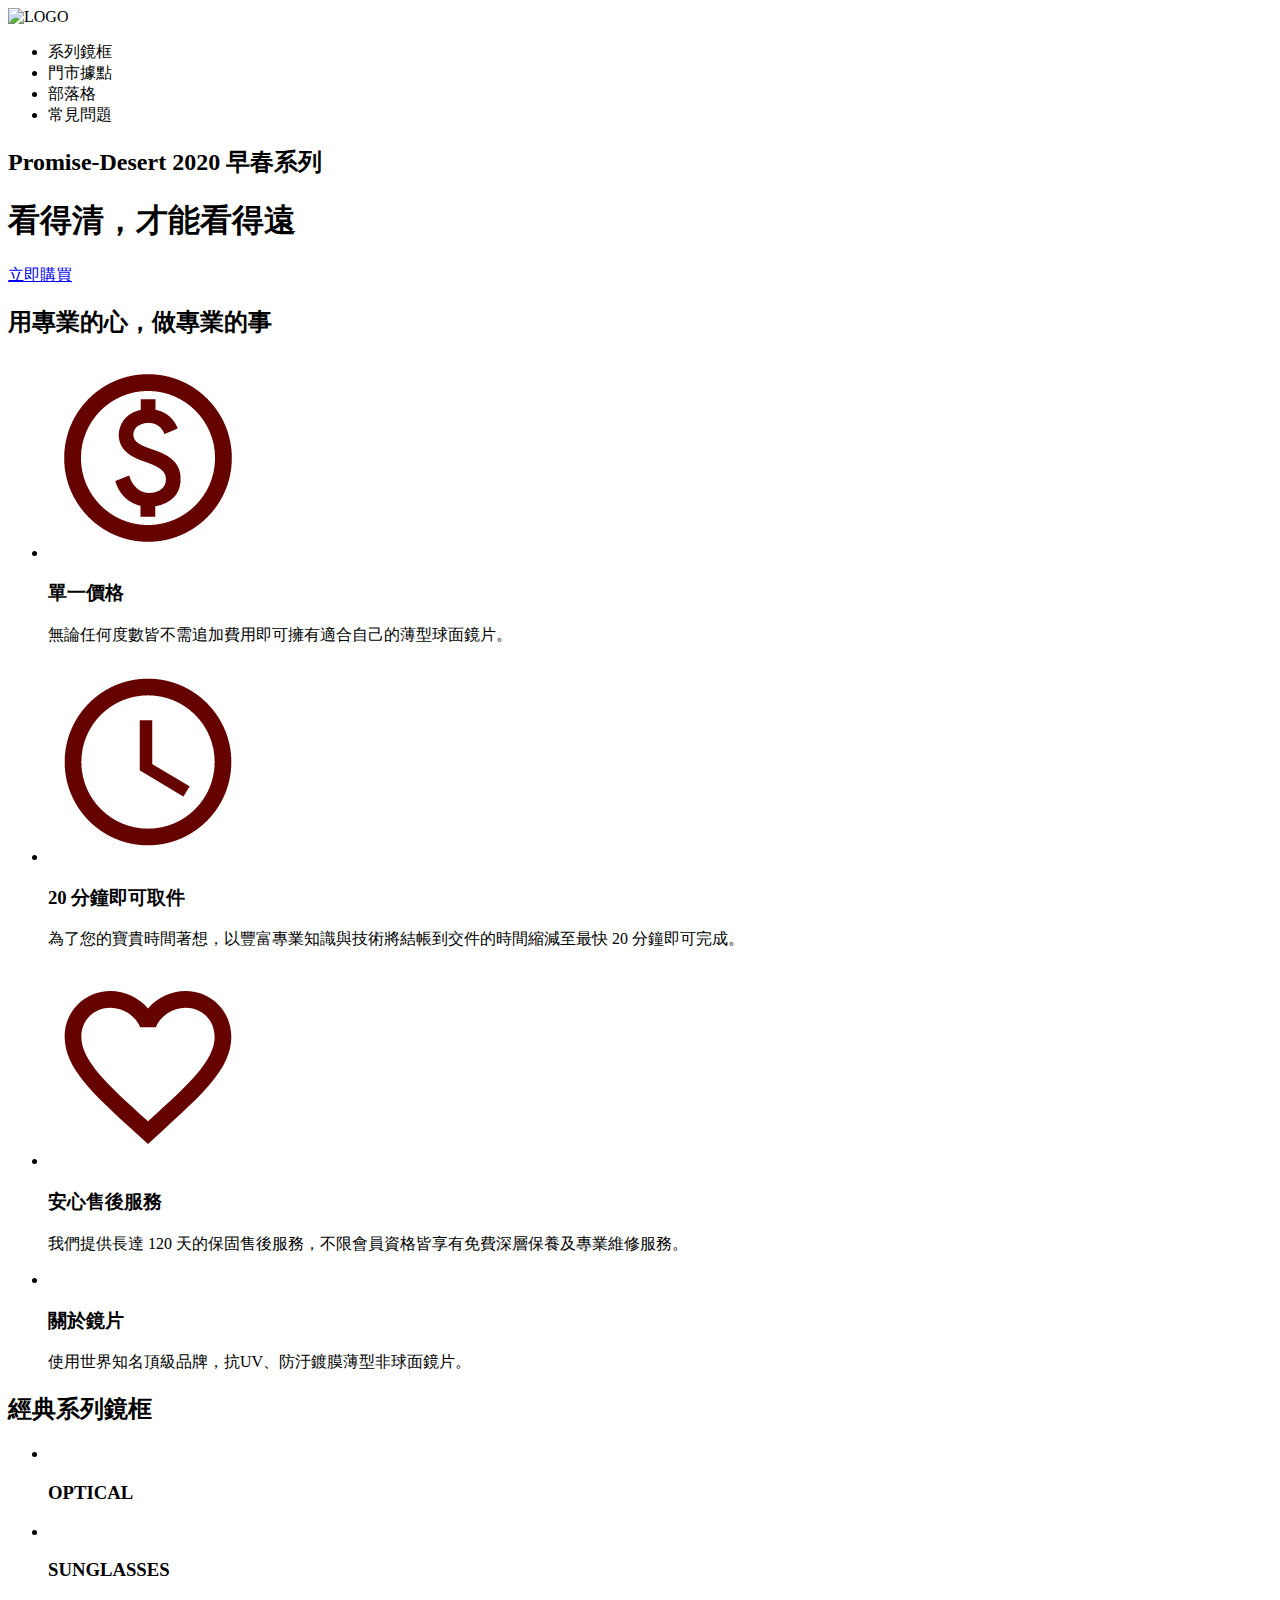
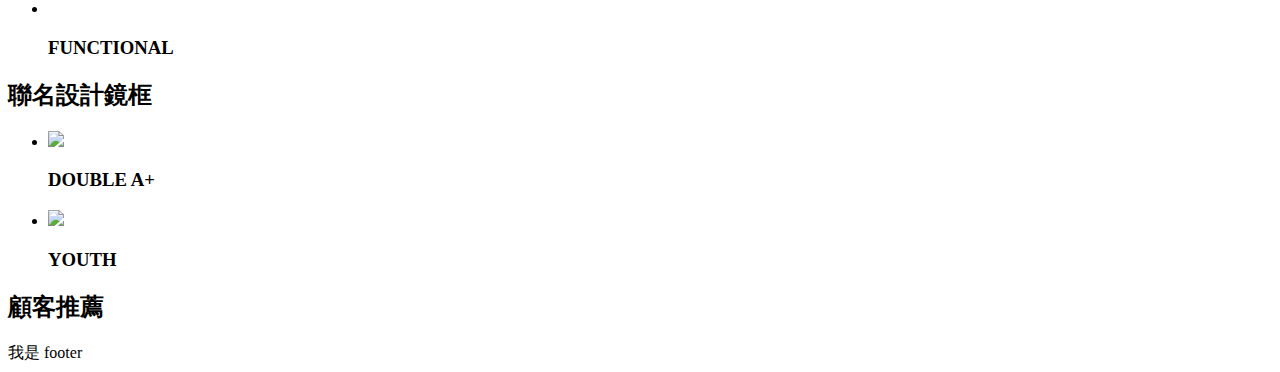
==== index.html @ e1f9dd33 "Updates" ====
<!DOCTYPE html>
<html lang="en">

<head>
  <meta charset="UTF-8" />
  <meta http-equiv="X-UA-Compatible" content="IE=edge" />
  <meta name="viewport" content="width=device-width, initial-scale=1.0" />
  <title>眼鏡官網</title>
  <link rel="preconnect" href="https://fonts.gstatic.com" crossorigin>
  <link href="https://fonts.googleapis.com/css2?family=Noto+Sans+TC:wght@100&display=swap" rel="stylesheet">
  <link rel="stylesheet"
    href="https://fonts.googleapis.com/css2?family=Material+Symbols+Outlined:opsz,wght,FILL,GRAD@20..48,100..700,0..1,-50..200" />
  <link href="https://fonts.googleapis.com/css2?family=Noto+Sans+TC:wght@700&display=swap" rel="stylesheet">
  <link rel="preconnect" href="https://fonts.googleapis.com">
  <link rel="preconnect" href="https://fonts.gstatic.com" crossorigin>
  <link href="https://fonts.googleapis.com/css2?family=Noto+Sans+TC&display=swap" rel="stylesheet">
  
  <script type="module" crossorigin src="/week4/assets/index-c46504b3.js"></script>
  <link rel="stylesheet" href="/week4/assets/index-bec1f094.css">
</head>

<body>
  <div class="header-container">
    <div class="container header">
        <img class=" logo"
            src="https://github.com/hexschool/2022-web-layout-training/blob/main/week3-4/logo-white.png?raw=true"
            alt="LOGO">
        <ul class="menu d-flex">
            <li>系列鏡框</li>
            <li>門市據點</li>
            <li>部落格</li>
            <li>常見問題</li>
        </ul>
    </div>

</div>    <div class="header-page container">
      <div class="container title d-flex">
        <h2>Promise-Desert 2020 早春系列</h2>
        <h1>看得清，才能看得遠</h1>
        <a href="#"><span>立即購買</span></a>
      </div>
    </div>
    <div class="content">
      <div class="container">
        <h2>用專業的心，做專業的事</h2>
        <ul class="d-flex home-section">
          <li>
            <img src="[data-uri]" alt="">
            <h3>單一價格</h3>
            <p>無論任何度數皆不需追加費用即可擁有適合自己的薄型球面鏡片。</p>
          </li>
          <li>
            <img src="[data-uri]" alt="">
            <h3>20 分鐘即可取件</h3>
            <p>為了您的寶貴時間著想，以豐富專業知識與技術將結帳到交件的時間縮減至最快 20 分鐘即可完成。</p>
          </li>
          <li>
            <img src="[data-uri]" alt="">
            <h3>安心售後服務</h3>
            <p>我們提供長達 120 天的保固售後服務，不限會員資格皆享有免費深層保養及專業維修服務。</p>
          </li>
          <li>
            <img src="../assets/images/home-section2-4.png" alt="">
            <h3>關於鏡片</h3>
            <p>使用世界知名頂級品牌，抗UV、防汙鍍膜薄型非球面鏡片。</p>
          </li>
        </ul>
      </div>
    </div>
    <div class="product">
      <div class="container">
        <h2>經典系列鏡框</h2>
        <ul class="d-flex">
          <li><img src="/week4/assets/home-section3-1-bb26ab65.png" alt="">
            <h3>OPTICAL</h3>
          </li>
          <li><img src="/week4/assets/home-section3-2-38fdd6aa.png" alt="">
            <h3>SUNGLASSES</h3>
          </li>
          <li><img src="/week4/assets/home-section3-3-52db7b9d.png" alt="">
            <h3>FUNCTIONAL</h3>
          </li>
        </ul>
      </div>
      <div class="pro-bg">
        <h2>聯名設計鏡框</h2>
        <ul class="d-flex product2">
          <li>
            <img src="/week4/assets/home-section4-1-59894574.png">
            <h3>DOUBLE A+</h3>
          </li>
          <li>
            <img src="/week4/assets/home-section4-2-daaeb8bc.png">
            <h3>YOUTH</h3>
          </li>
        </ul>
      </div>
    </div>
    <div class="recommad">
      <h2>顧客推薦</h2>

    </div>
    <footer class="footer">我是 footer</footer>
      
</body>

</html>
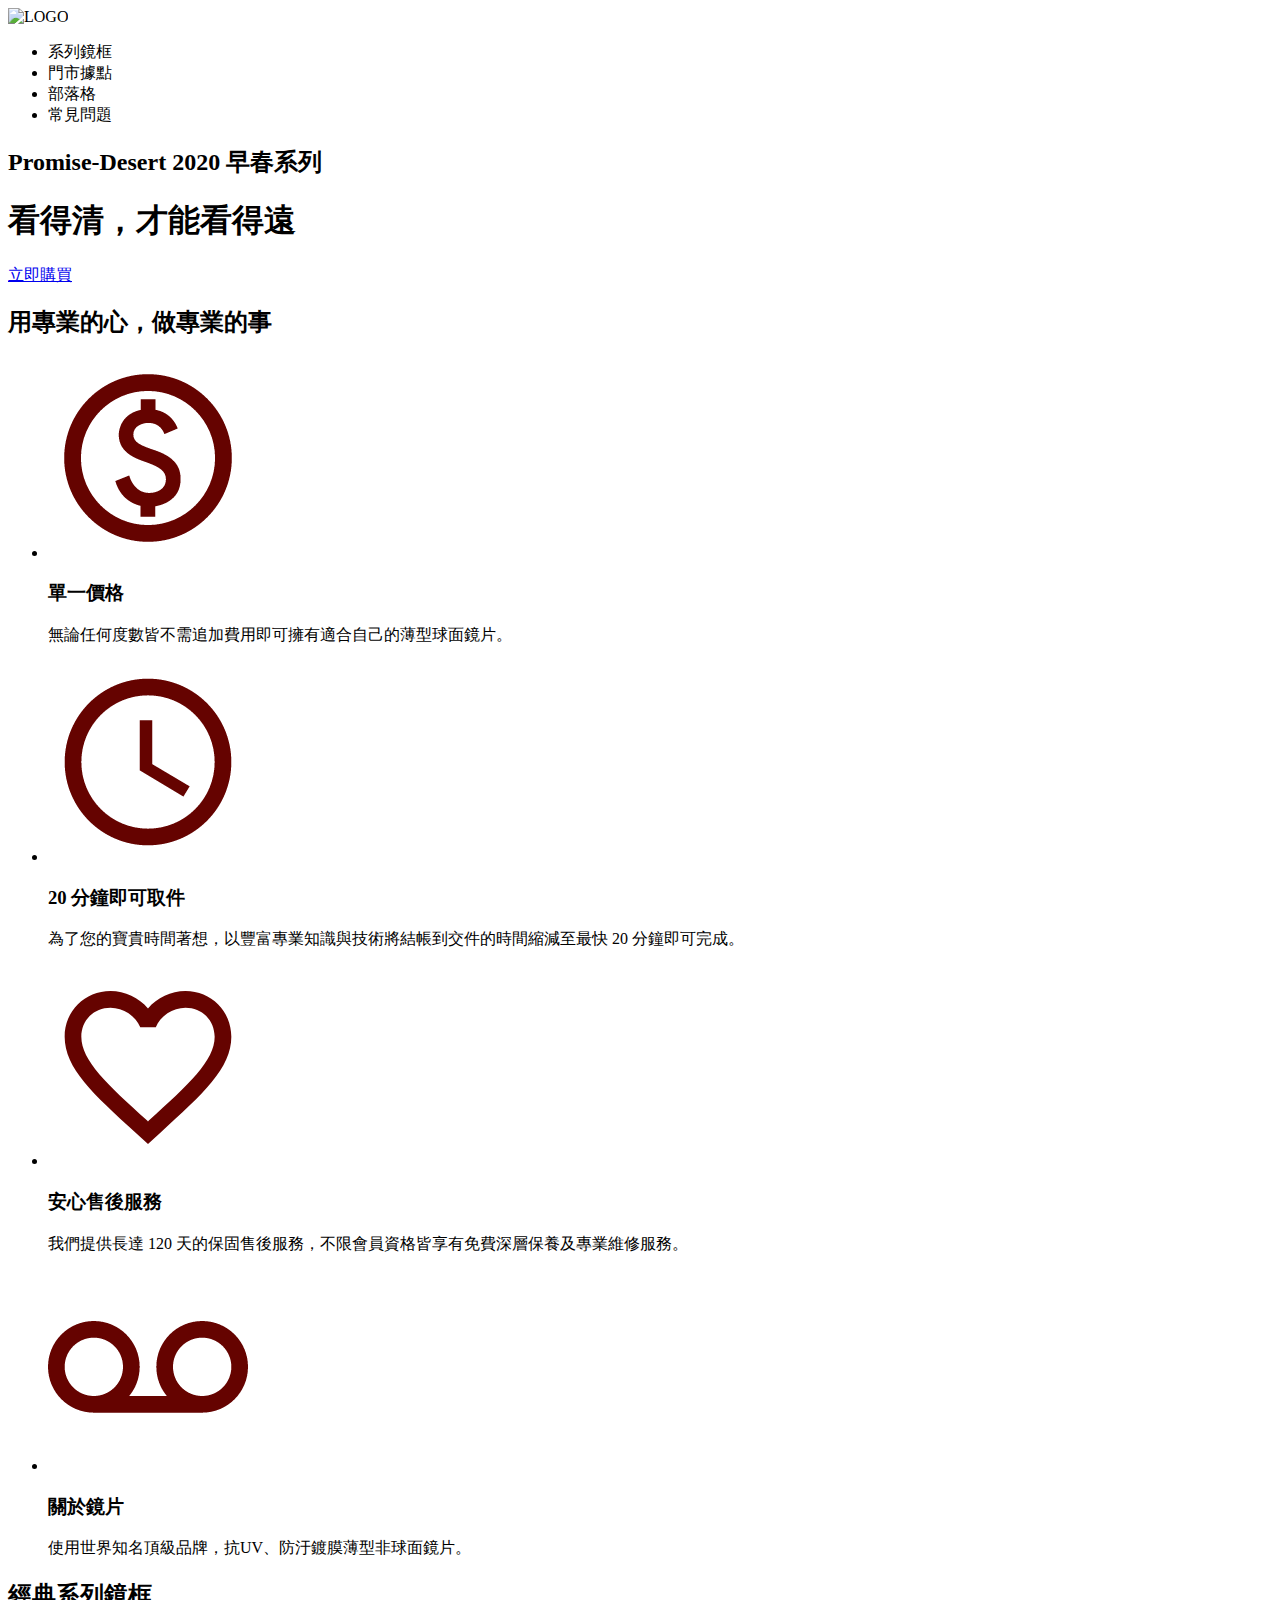
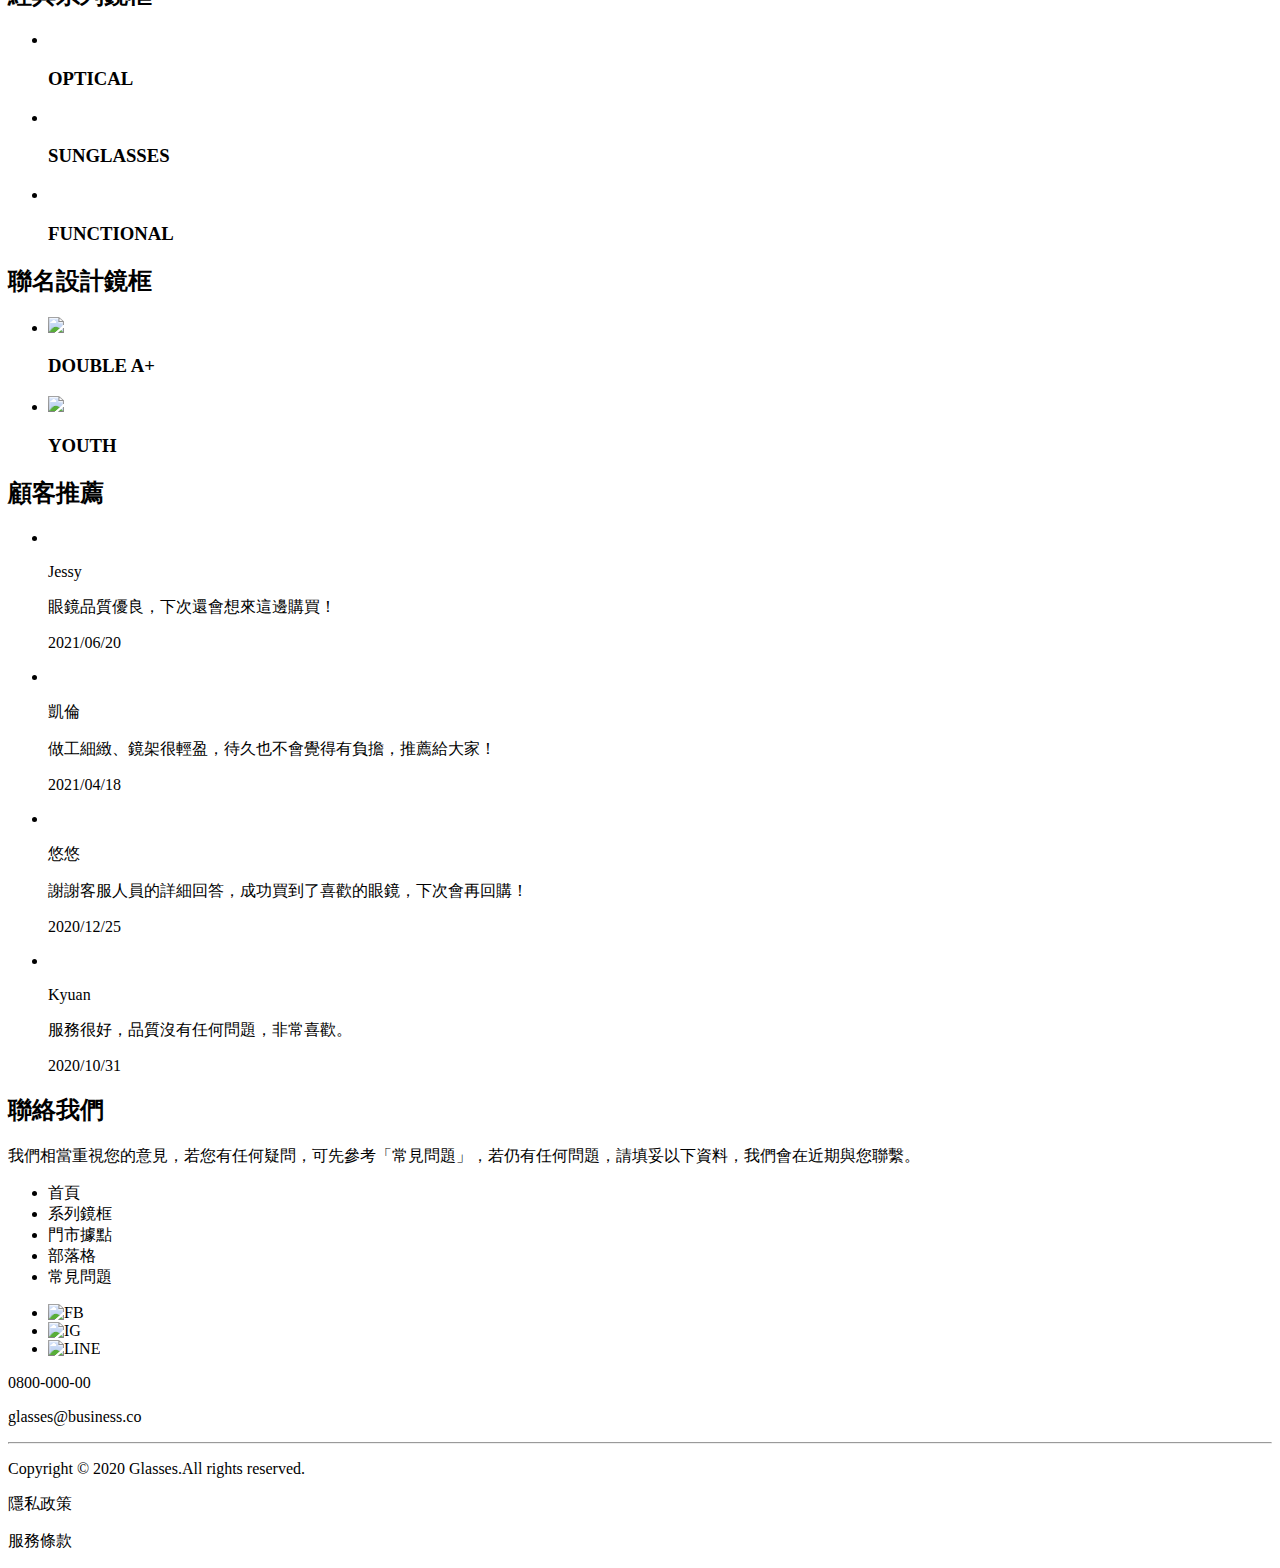
==== commit c345c113: "Updates" ====
--- a/index.html
+++ b/index.html
@@ -15,8 +15,8 @@
   <link rel="preconnect" href="https://fonts.gstatic.com" crossorigin>
   <link href="https://fonts.googleapis.com/css2?family=Noto+Sans+TC&display=swap" rel="stylesheet">
   
-  <script type="module" crossorigin src="/week4/assets/index-c46504b3.js"></script>
-  <link rel="stylesheet" href="/week4/assets/index-bec1f094.css">
+  <script type="module" crossorigin src="/week4/assets/index-a791b44e.js"></script>
+  <link rel="stylesheet" href="/week4/assets/index-cd38a1fc.css">
 </head>
 
 <body>
@@ -60,7 +60,7 @@
             <p>我們提供長達 120 天的保固售後服務，不限會員資格皆享有免費深層保養及專業維修服務。</p>
           </li>
           <li>
-            <img src="../assets/images/home-section2-4.png" alt="">
+            <img src="[data-uri]" alt="">
             <h3>關於鏡片</h3>
             <p>使用世界知名頂級品牌，抗UV、防汙鍍膜薄型非球面鏡片。</p>
           </li>
@@ -96,11 +96,103 @@
         </ul>
       </div>
     </div>
-    <div class="recommad">
+    <div class="recommad container">
       <h2>顧客推薦</h2>
+      <ul class="items d-flex">
+        <li>
+          <div class="item">
+            <img src="/week4/assets/home-section5-1-75717951.png" alt="">
+            <div class="item-text">
+              <p>Jessy</p>
+              <p>眼鏡品質優良，下次還會想來這邊購買！</p>
+              <p class="review-date">2021/06/20</p>
+            </div>
+          </div>
+        </li>
+        <li>
+          <div class="item">
+            <img src="/week4/assets/home-section5-2-bf28c8b7.png" alt="">
+            <div class="item-text">
+              <p>凱倫</p>
+              <p>做工細緻、鏡架很輕盈，待久也不會覺得有負擔，推薦給大家！</p>
+              <p class="review-date">2021/04/18</p>
+            </div>
+          </div>
+        </li>
+        <li>
+          <div class="item">
+            <img src="/week4/assets/home-section5-3-978a0702.png" alt="">
+            <div class="item-text">
+              <p>悠悠</p>
+              <p>謝謝客服人員的詳細回答，成功買到了喜歡的眼鏡，下次會再回購！</p>
+              <p class="review-date">2020/12/25</p>
+            </div>
+          </div>
+        </li>
+        <li>
+          <div class="item">
+            <img src="/week4/assets/home-section5-4-cc3480ec.png" alt="">
+            <div class="item-text">
+              <p>Kyuan</p>
+              <p>服務很好，品質沒有任何問題，非常喜歡。</p>
+              <p class="review-date">2020/10/31</p>
+            </div>
+          </div>
+        </li>
+      </ul>
+    </div>
+
+    <div class="contact">
+      <div class="container">
+        <h2>聯絡我們</h2>
+        <p>我們相當重視您的意見，若您有任何疑問，可先參考「常見問題」，若仍有任何問題，請填妥以下資料，我們會在近期與您聯繫。</p>
+      </div>
 
     </div>
-    <footer class="footer">我是 footer</footer>
+
+    <div class="footer">
+    <div class="container">
+        <div class="media">
+            <ul class="d-flex">
+                <li class="items">首頁</li>
+                <li class="items">系列鏡框</li>
+                <li class="items">門市據點</li>
+                <li class="items">部落格</li>
+                <li class="items">常見問題</li>
+            </ul>
+            <ul class="d-flex ">
+                <li class="icon"><img
+                        src="https://github.com/hexschool/2022-web-layout-training/blob/main/week3-4/ic-social-fb.png?raw=true"
+                        alt="FB"></li>
+                <li class="icon"><img
+                        src="https://github.com/hexschool/2022-web-layout-training/blob/main/week3-4/ic_social_ig.png?raw=true"
+                        alt="IG"></li>
+                <li class="icon"><img
+                        src="https://github.com/hexschool/2022-web-layout-training/blob/main/week3-4/ic_social_line.png?raw=true"
+                        alt="LINE"></li>
+            </ul>
+        </div>
+
+        <div class="contact">
+            <label class="tel">
+                <p>0800-000-00</p>
+            </label>
+            <label class="email">
+                <p>glasses@business.co</p>
+            </label>
+
+        </div>
+        <hr>
+        <div class="copyright d-flex jc-sb">
+            <p>Copyright © 2020 Glasses.All rights reserved.</p>
+            <div class="d-flex">
+                <p class="mr-48">隱私政策</p>
+                <p>服務條款</p>
+            </div>
+
+        </div>
+    </div>
+</div>
       
 </body>
 
